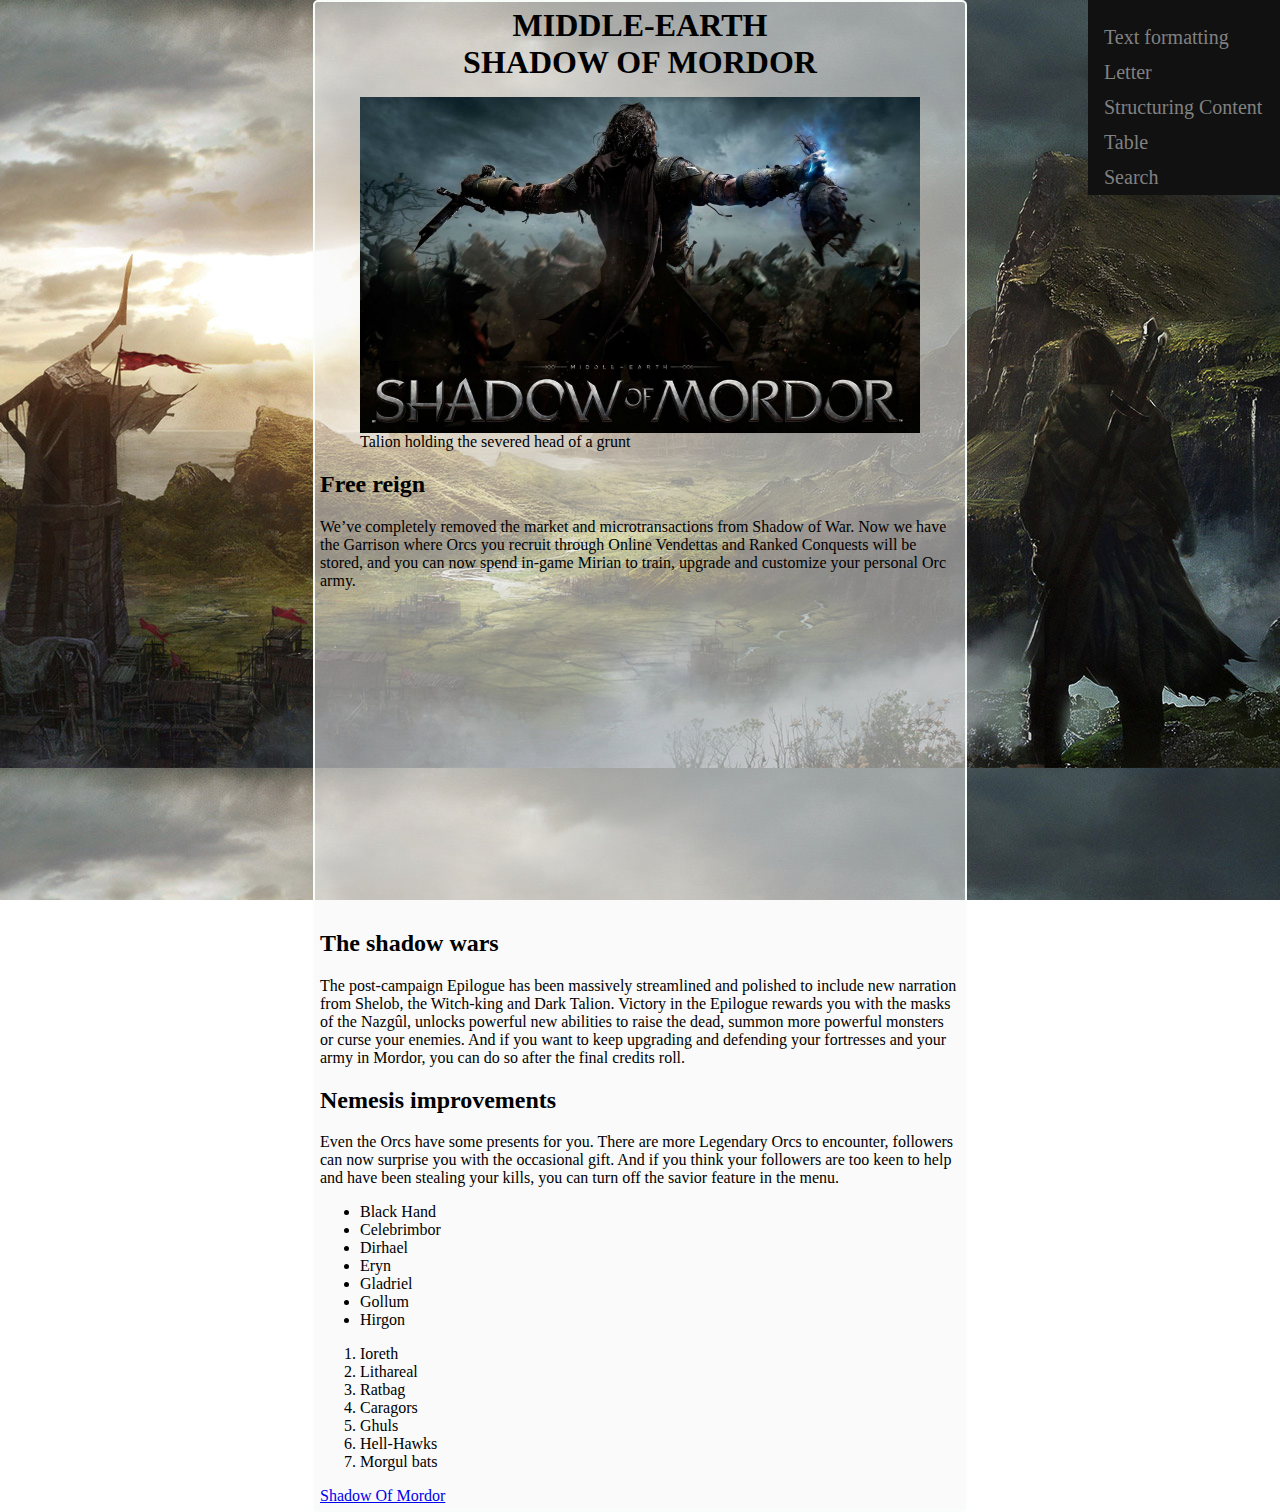
==== index.html @ 1a51475a "Added Planet table" ====
<!Doctype html>
<html lang="en">
<head>
    <meta charset="UTF-8">
    <meta name="author" content="Sharath George M">
    <meta name="description" content="Simple website based on stuff on the Mozilla Developer Network(MDN).">
    <meta name="viewport" content="width=device-width, initial-scale=1.0">
    <meta http-equiv="X-UA-Compatible" content="ie=edge">
    <title>Shadow Of Mordor</title>
    <link rel="stylesheet" type="text/css" href="styles/styles.css">
    <script src="/scripts/scripts.js"></script>
</head>
<body>
    <div id="page">
        <h1>MIDDLE-EARTH<br>SHADOW OF MORDOR</h1>
        <figure>
        <img src="images/Middle-Earth-Shadow-of-Mordor-Cover-Image.jpg" alt="An image of the Talion(Celebrimbor) from the Game" class="center">
        <figcaption>Talion holding the severed head of a grunt</figcaption>
        </figure>
        <h2>Free reign</h2>
        <p>We’ve completely removed the market and microtransactions from Shadow of War. Now we have the Garrison where Orcs you recruit through Online Vendettas and Ranked Conquests will be stored, and you can now spend in-game Mirian to train, upgrade and customize your personal Orc army.</p>
        <figure>
        <iframe width="600" height="300" src="https://www.youtube.com/embed/4rbOTQhasnM" frameborder="0" allow="autoplay; encrypted-media"></iframe>
        </figure>
        <h2>The shadow wars</h2>
        <p>The post-campaign Epilogue has been massively streamlined and polished to include new narration from Shelob, the Witch-king and Dark Talion. Victory in the Epilogue rewards you with the masks of the Nazgûl, unlocks powerful new abilities to raise the dead, summon more powerful monsters or curse your enemies. And if you want to keep upgrading and defending your fortresses and your army in Mordor, you can do so after the final credits roll.</p>
        <h2>Nemesis improvements</h2>
        <p>Even the Orcs have some presents for you. There are more Legendary Orcs to encounter, followers can now surprise you with the occasional gift. And if you think your followers are too keen to help and have been stealing your kills, you can turn off the savior feature in the menu.
        </p>
        <ul>
            <li>Black Hand</li>
            <li>Celebrimbor</li>
            <li>Dirhael</li>
            <li>Eryn</li>
            <li>Gladriel</li>
            <li>Gollum</li>
            <li>Hirgon</li>
        </ul>
        <ol>
            <li>Ioreth</li>
            <li>Lithareal</li>
            <li>Ratbag</li>
            <li>Caragors</li>
            <li>Ghuls</li>
            <li>Hell-Hawks</li>
            <li>Morgul bats</li>
        </ol>
        <a href="http://shadowofwar.wikia.com/wiki/Middle-earth:_Shadow_of_Mordor" title="SoMME(Wikia)" target="_blank">Shadow Of Mordor</a>
    </div>
    <div class="sidenav">
        <a href="htmltext-fundamentals.html">Text formatting</a>
        <a href="marking-up-a-letter.html">Letter</a>
        <a href="Structuring Content Of A Page/index.html">Structuring Content</a>
        <a href="/tables/planet-data/blank-template.html">Table</a>
        <a href="#contact">Search</a>
    </div>
</body>
</html>
---- styles/styles.css ----
@font-face {
    src: url(/fonts/forebearer.TTF);
    font-family: fantasy;
}
body {
    background-image: url(/images/middle-earth-shadow-of-mordor-background.jpg);
    background-attachment: fixed;
    margin: 0;
}
h1 {
    margin: 0;
    text-align: center;
}
#page:hover {
    border: 3px solid rgb(73, 75, 74)
}
#page {
    display: block;
    background-color: rgba(245, 245, 245, 0.5);
    width: 50%;
    margin: 0 auto;
    font-family: 'forebearer';
    border: 2px solid rgb(248, 253, 250);
    border-radius: 5px;
    padding: 5px;
}
.center {
    display: block;
    margin-left: auto;
    margin-right: auto;
    width: 100%;
}
::-webkit-scrollbar {
    width: 5px;
}
::-webkit-scrollbar-track {
    background: #0000007c; 
}
::-webkit-scrollbar-thumb {
    background: rgb(73, 75, 74); 
}
::-webkit-scrollbar-thumb:hover {
    background: #555; 
}
/*Navbar*/
/* Fixed sidenav, full height */
.sidenav {
  height: auto;
  width: 15%;
  position: fixed;
  z-index: 1;
  top: 0;
  right: 0;
  background-color: #111;
  overflow-x: hidden;
  padding-top: 20px;
}

/* Style the sidenav links and the dropdown button */
.sidenav a, .dropdown-btn {
  padding: 6px 8px 6px 16px;
  text-decoration: none;
  font-size: 20px;
  color: #818181;
  display: block;
  border: none;
  background: none;
  width:100%;
  text-align: left;
  cursor: pointer;
  outline: none;
}

/* On mouse-over */
.sidenav a:hover, .dropdown-btn:hover {
  color: #f1f1f1;
}

/* Main content */
.main {
  margin-left: 200px; /* Same as the width of the sidenav */
  font-size: 20px; /* Increased text to enable scrolling */
  padding: 0px 10px;
}

/* Add an active class to the active dropdown button */
.active {
  background-color: green;
  color: white;
}
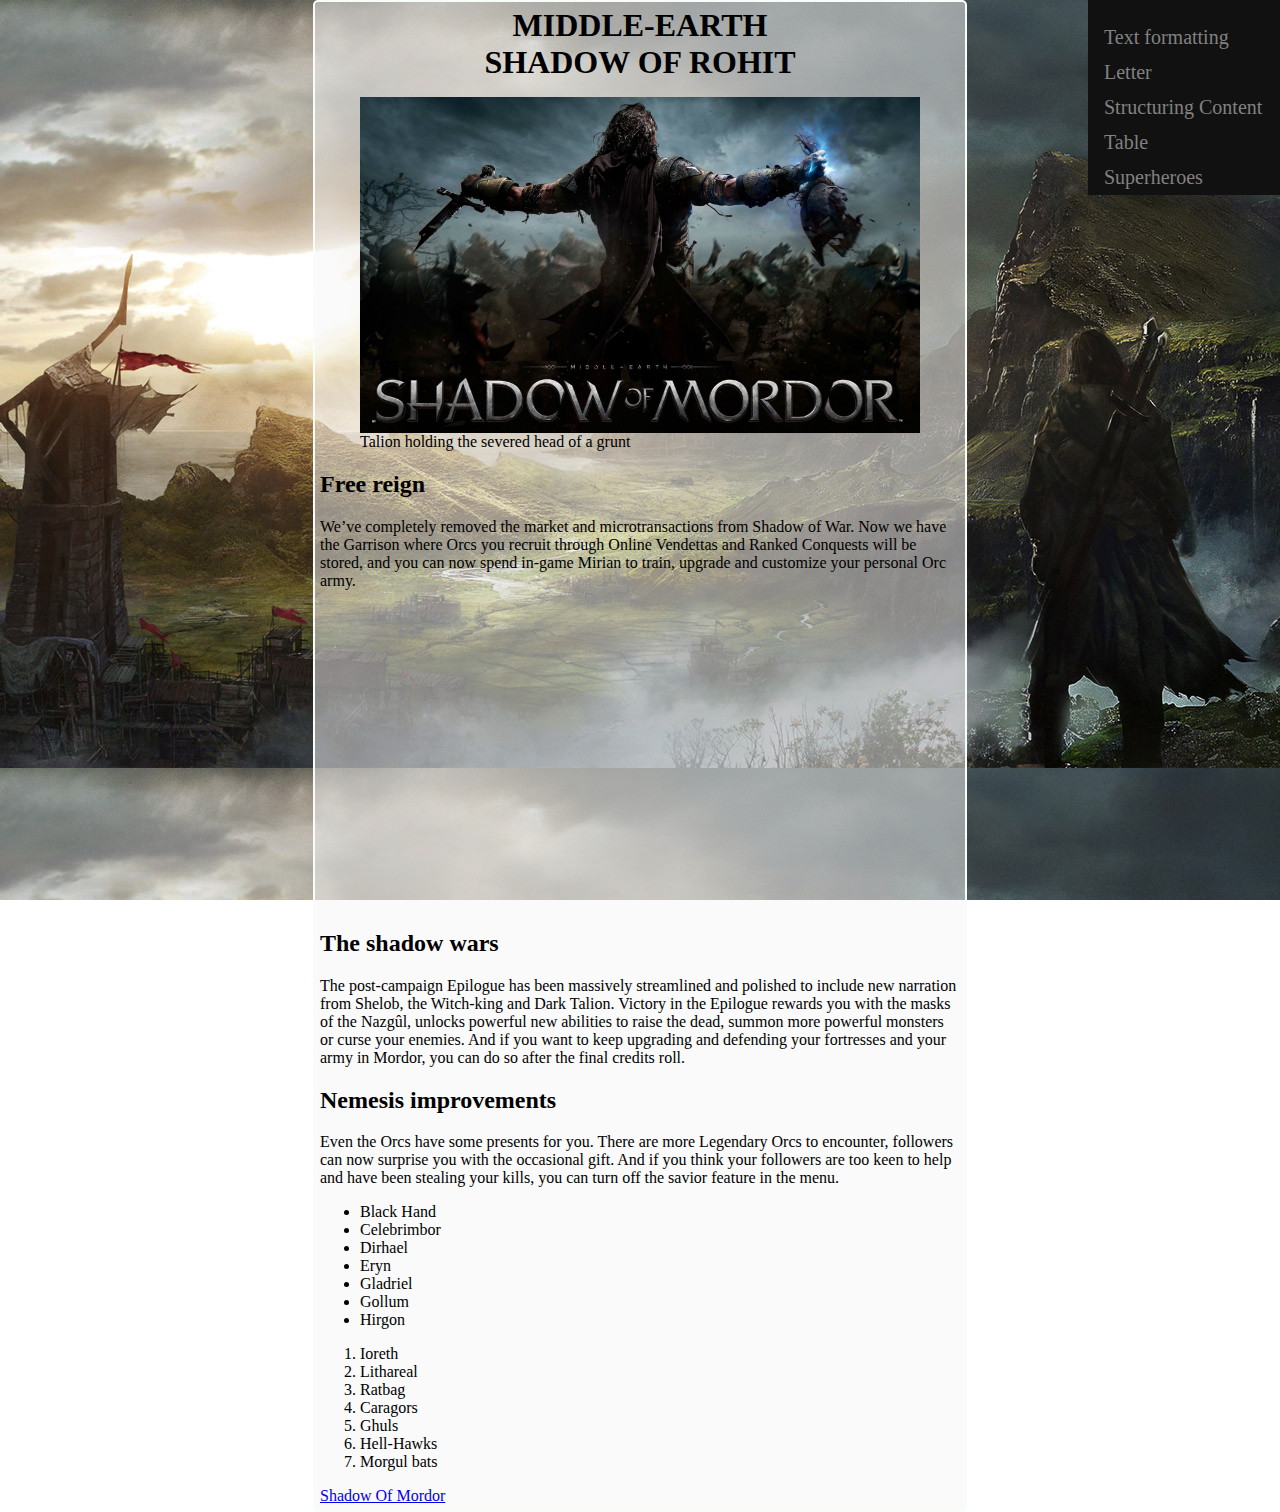
==== commit f5b25ccb: "Added XmlHttpRequest for JSON file" ====
--- a/index.html
+++ b/index.html
@@ -12,7 +12,7 @@
 </head>
 <body>
     <div id="page">
-        <h1>MIDDLE-EARTH<br>SHADOW OF MORDOR</h1>
+        <h1>MIDDLE-EARTH<br>SHADOW OF ROHIT</h1>
         <figure>
         <img src="images/Middle-Earth-Shadow-of-Mordor-Cover-Image.jpg" alt="An image of the Talion(Celebrimbor) from the Game" class="center">
         <figcaption>Talion holding the severed head of a grunt</figcaption>
@@ -52,7 +52,7 @@
         <a href="marking-up-a-letter.html">Letter</a>
         <a href="Structuring Content Of A Page/index.html">Structuring Content</a>
         <a href="/tables/planet-data/blank-template.html">Table</a>
-        <a href="#contact">Search</a>
+        <a href="/JSON/heroes.html">Superheroes</a>
     </div>
 </body>
 </html>
--- a/styles/styles.css
+++ b/styles/styles.css
@@ -1,7 +1,3 @@
-@font-face {
-    src: url(/fonts/forebearer.TTF);
-    font-family: fantasy;
-}
 body {
     background-image: url(/images/middle-earth-shadow-of-mordor-background.jpg);
     background-attachment: fixed;
@@ -56,8 +52,8 @@
   padding-top: 20px;
 }
 
-/* Style the sidenav links and the dropdown button */
-.sidenav a, .dropdown-btn {
+/* Style the sidenav links*/
+.sidenav a{
   padding: 6px 8px 6px 16px;
   text-decoration: none;
   font-size: 20px;
@@ -72,7 +68,7 @@
 }
 
 /* On mouse-over */
-.sidenav a:hover, .dropdown-btn:hover {
+.sidenav a:hover {
   color: #f1f1f1;
 }
 
@@ -83,10 +79,4 @@
   padding: 0px 10px;
 }
 
-/* Add an active class to the active dropdown button */
-.active {
-  background-color: green;
-  color: white;
-}
 
-
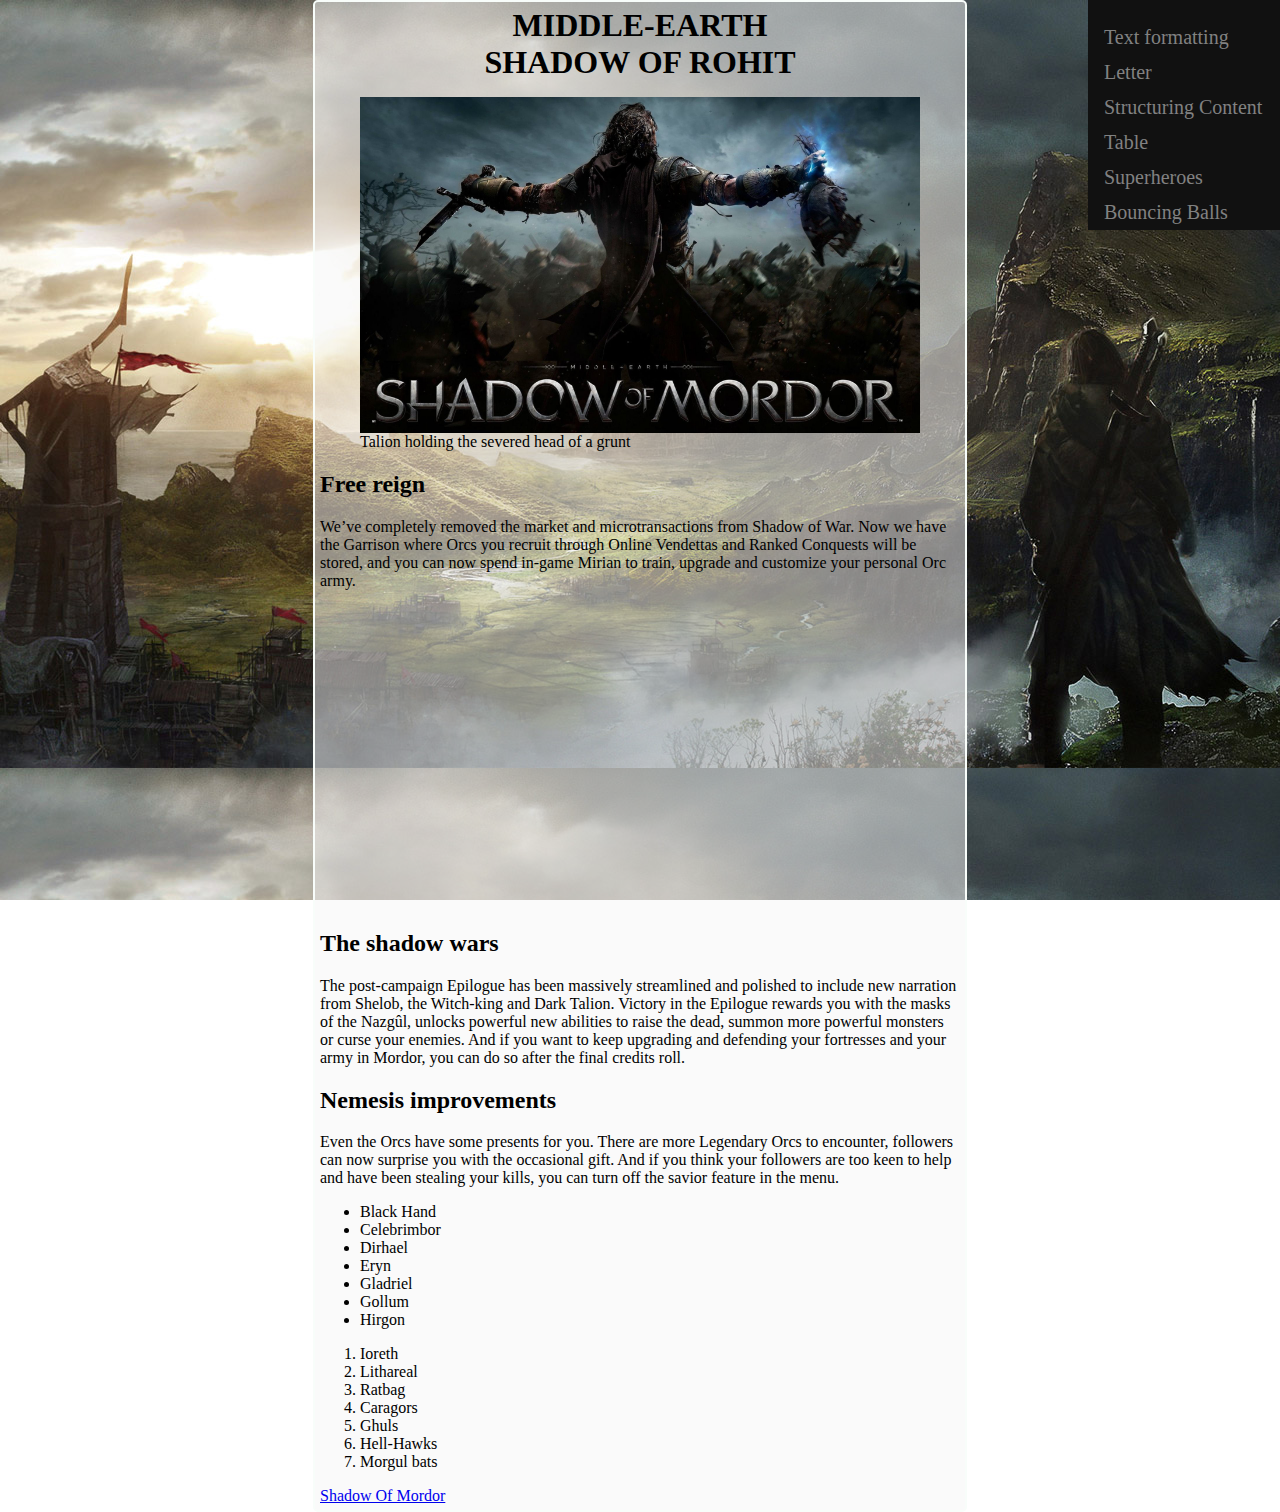
==== commit 055a1a32: "Added Bouncing Balls Simulation" ====
--- a/index.html
+++ b/index.html
@@ -53,6 +53,7 @@
         <a href="Structuring Content Of A Page/index.html">Structuring Content</a>
         <a href="/tables/planet-data/blank-template.html">Table</a>
         <a href="/JSON/heroes.html">Superheroes</a>
+        <a href="/Bouncing Balls/index.html">Bouncing Balls</a>
     </div>
 </body>
 </html>
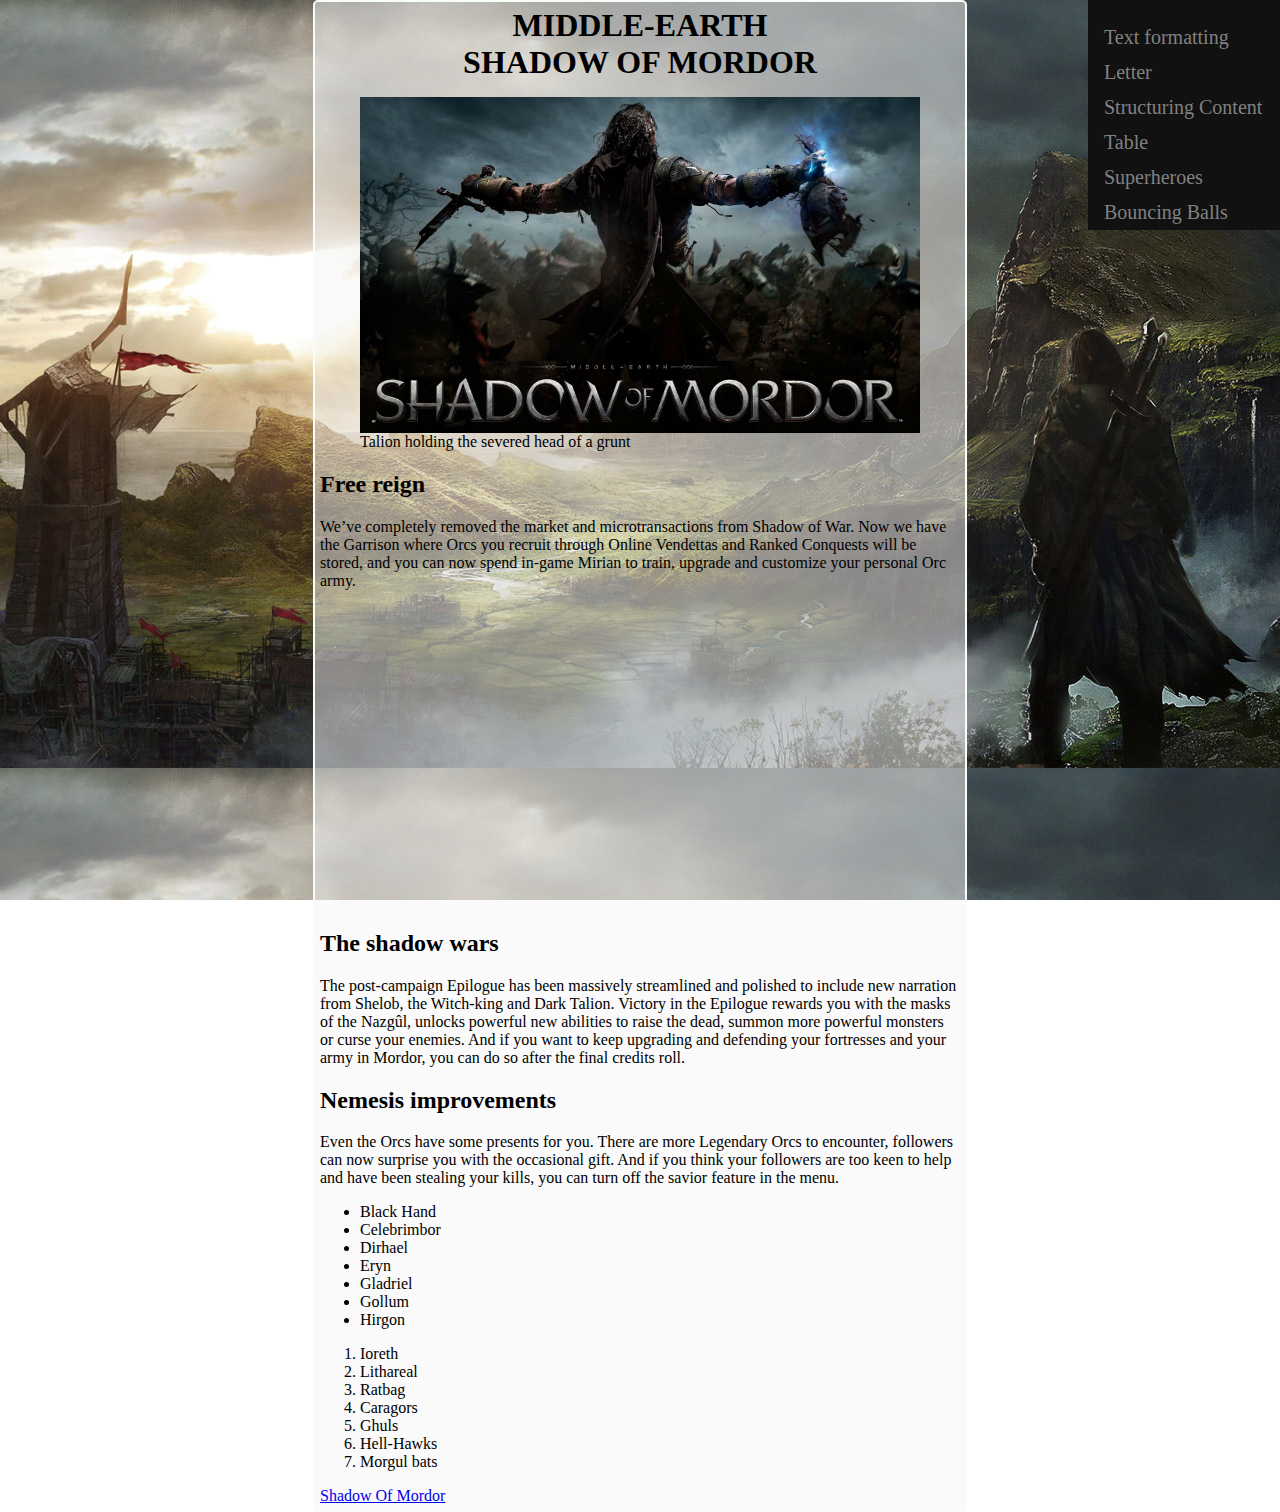
==== commit 786a9464: "Changed heading to Mordor" ====
--- a/index.html
+++ b/index.html
@@ -12,7 +12,7 @@
 </head>
 <body>
     <div id="page">
-        <h1>MIDDLE-EARTH<br>SHADOW OF ROHIT</h1>
+        <h1>MIDDLE-EARTH<br>SHADOW OF MORDOR</h1>
         <figure>
         <img src="images/Middle-Earth-Shadow-of-Mordor-Cover-Image.jpg" alt="An image of the Talion(Celebrimbor) from the Game" class="center">
         <figcaption>Talion holding the severed head of a grunt</figcaption>
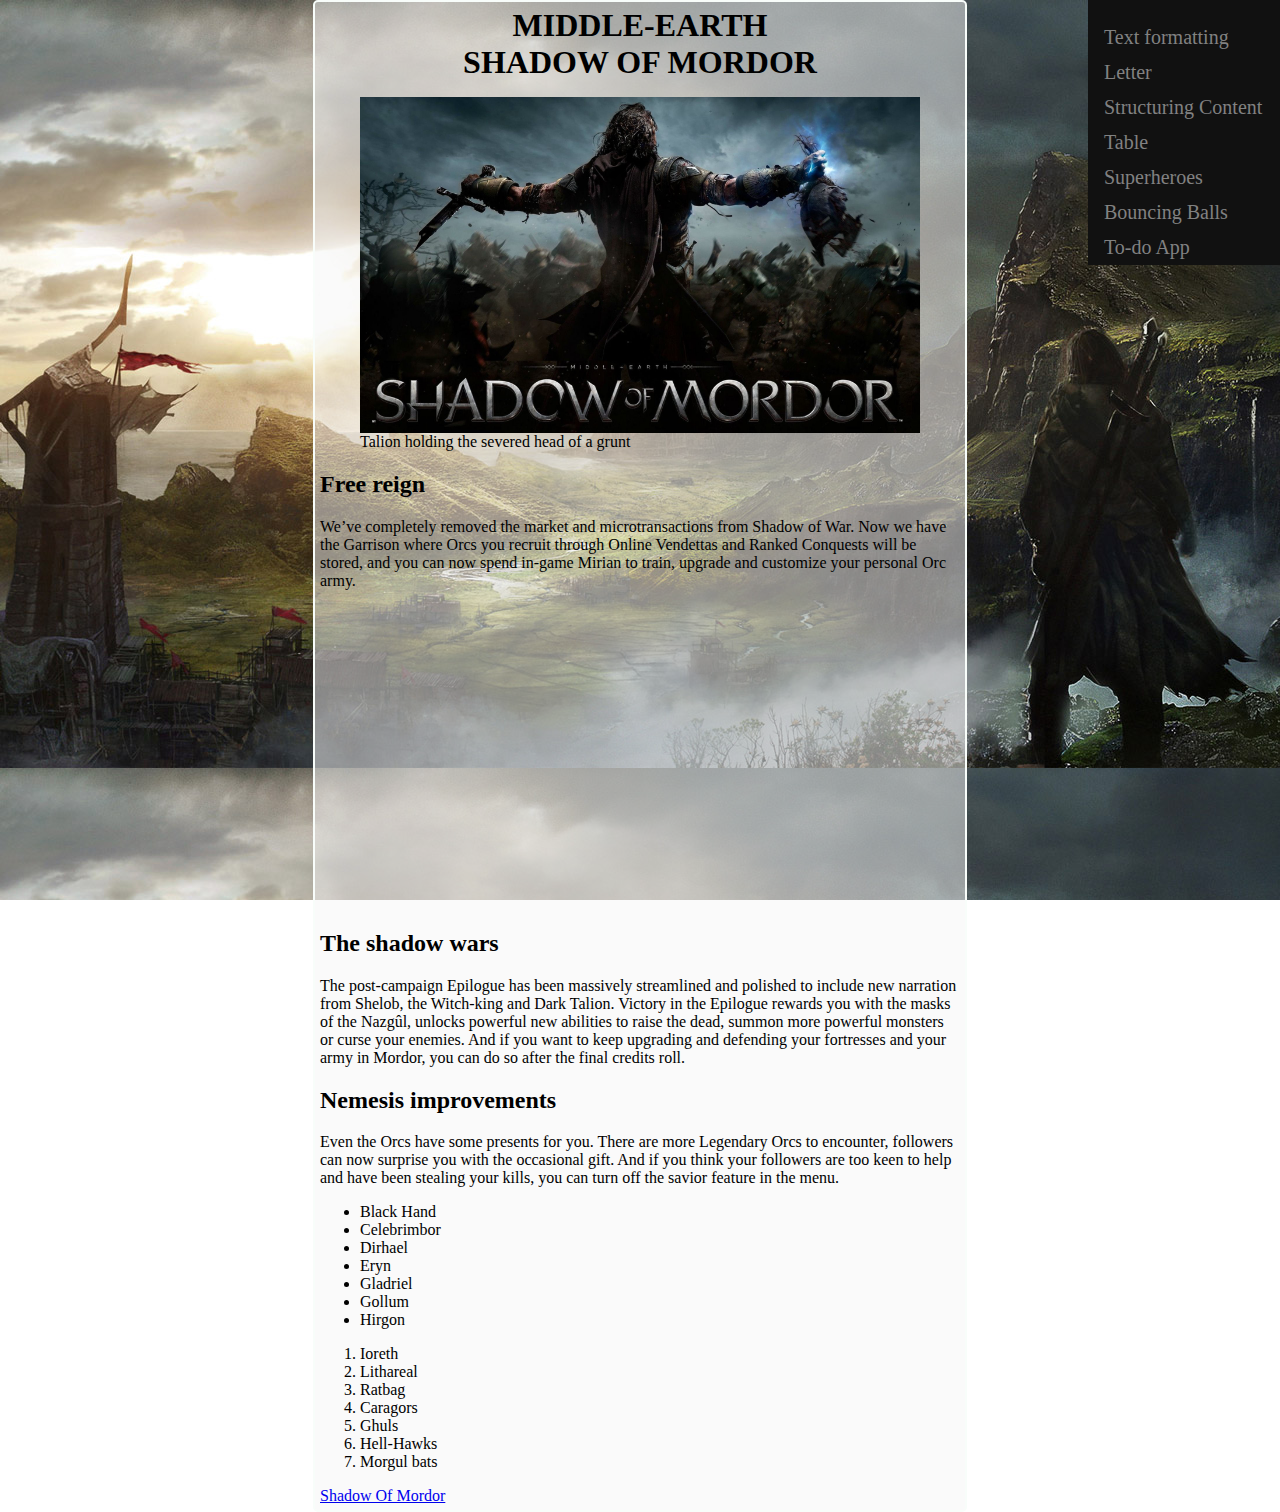
==== commit 23729f4e: "Added Taskmate" ====
--- a/index.html
+++ b/index.html
@@ -54,6 +54,7 @@
         <a href="/tables/planet-data/blank-template.html">Table</a>
         <a href="/JSON/heroes.html">Superheroes</a>
         <a href="/Bouncing Balls/index.html">Bouncing Balls</a>
+        <a href="public/index.html">To-do App</a>
     </div>
 </body>
 </html>
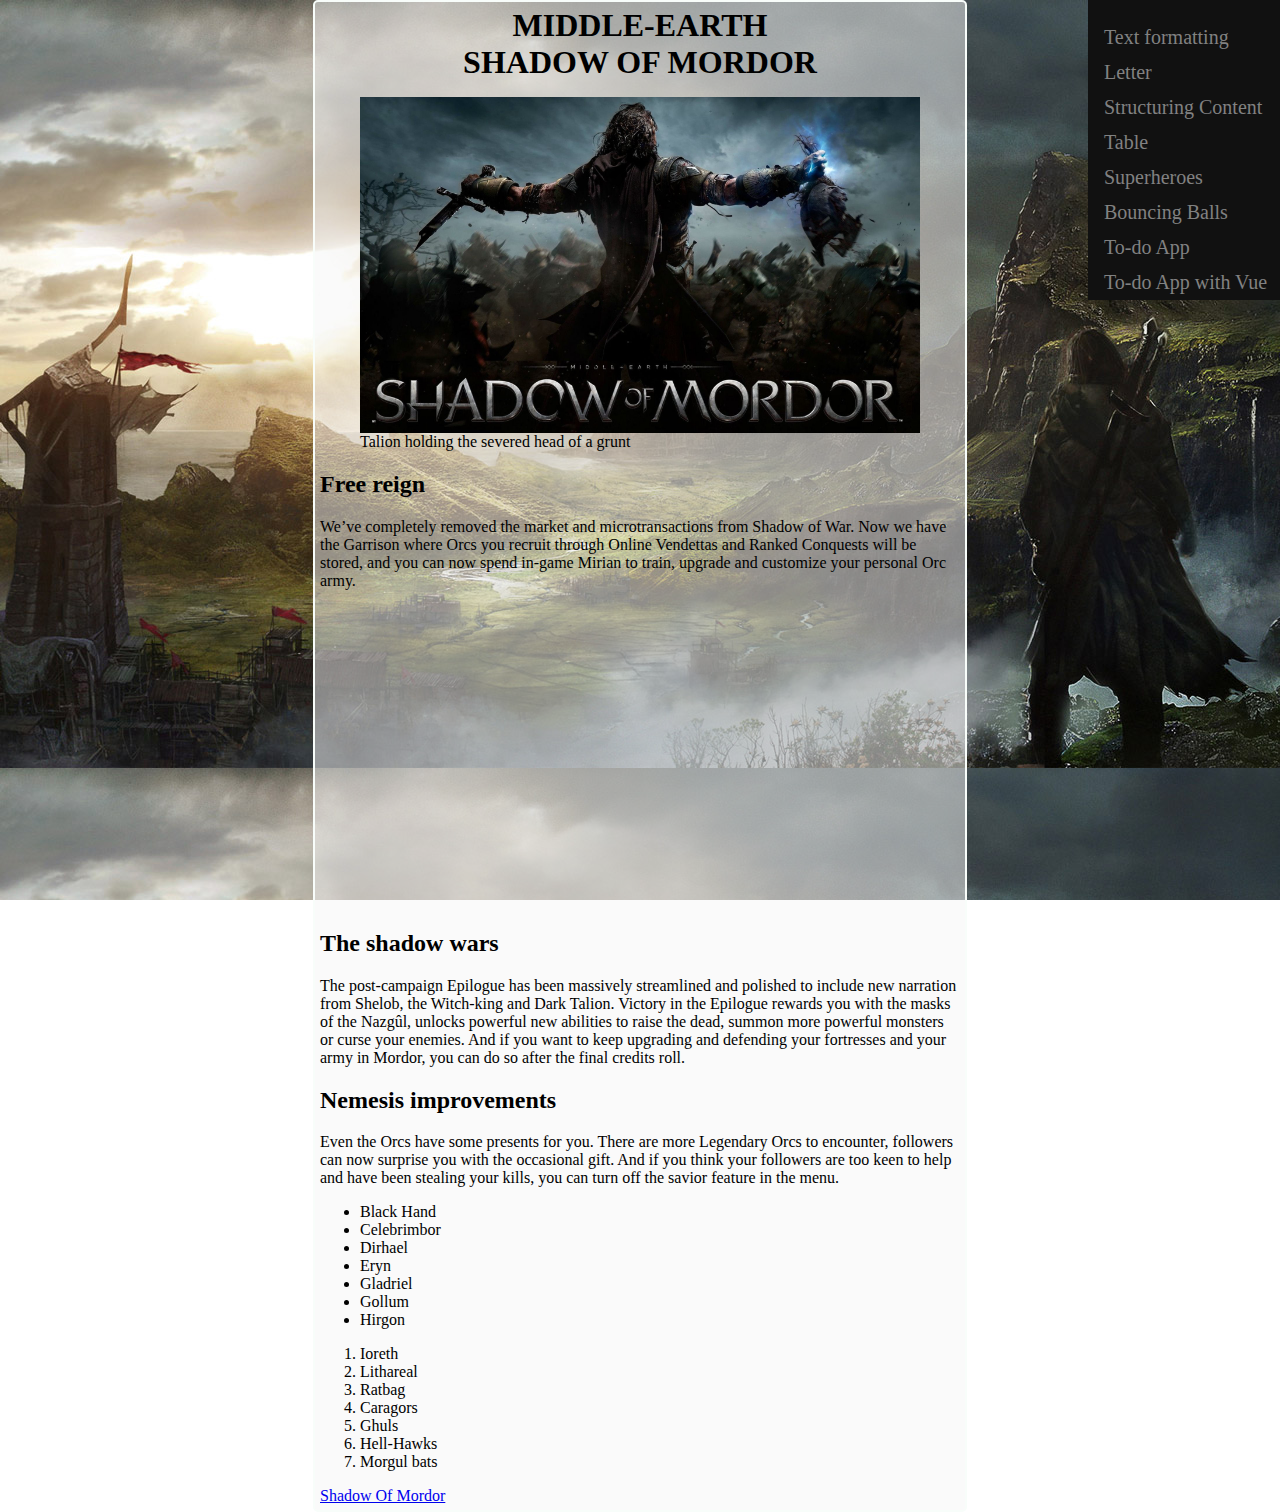
==== commit 8e3d853a: "Update index.html" ====
--- a/index.html
+++ b/index.html
@@ -55,6 +55,7 @@
         <a href="/JSON/heroes.html">Superheroes</a>
         <a href="/Bouncing Balls/index.html">Bouncing Balls</a>
         <a href="public/index.html">To-do App</a>
+        <a href="PublicToDoVue/index.html">To-do App with Vue</a>
     </div>
 </body>
 </html>
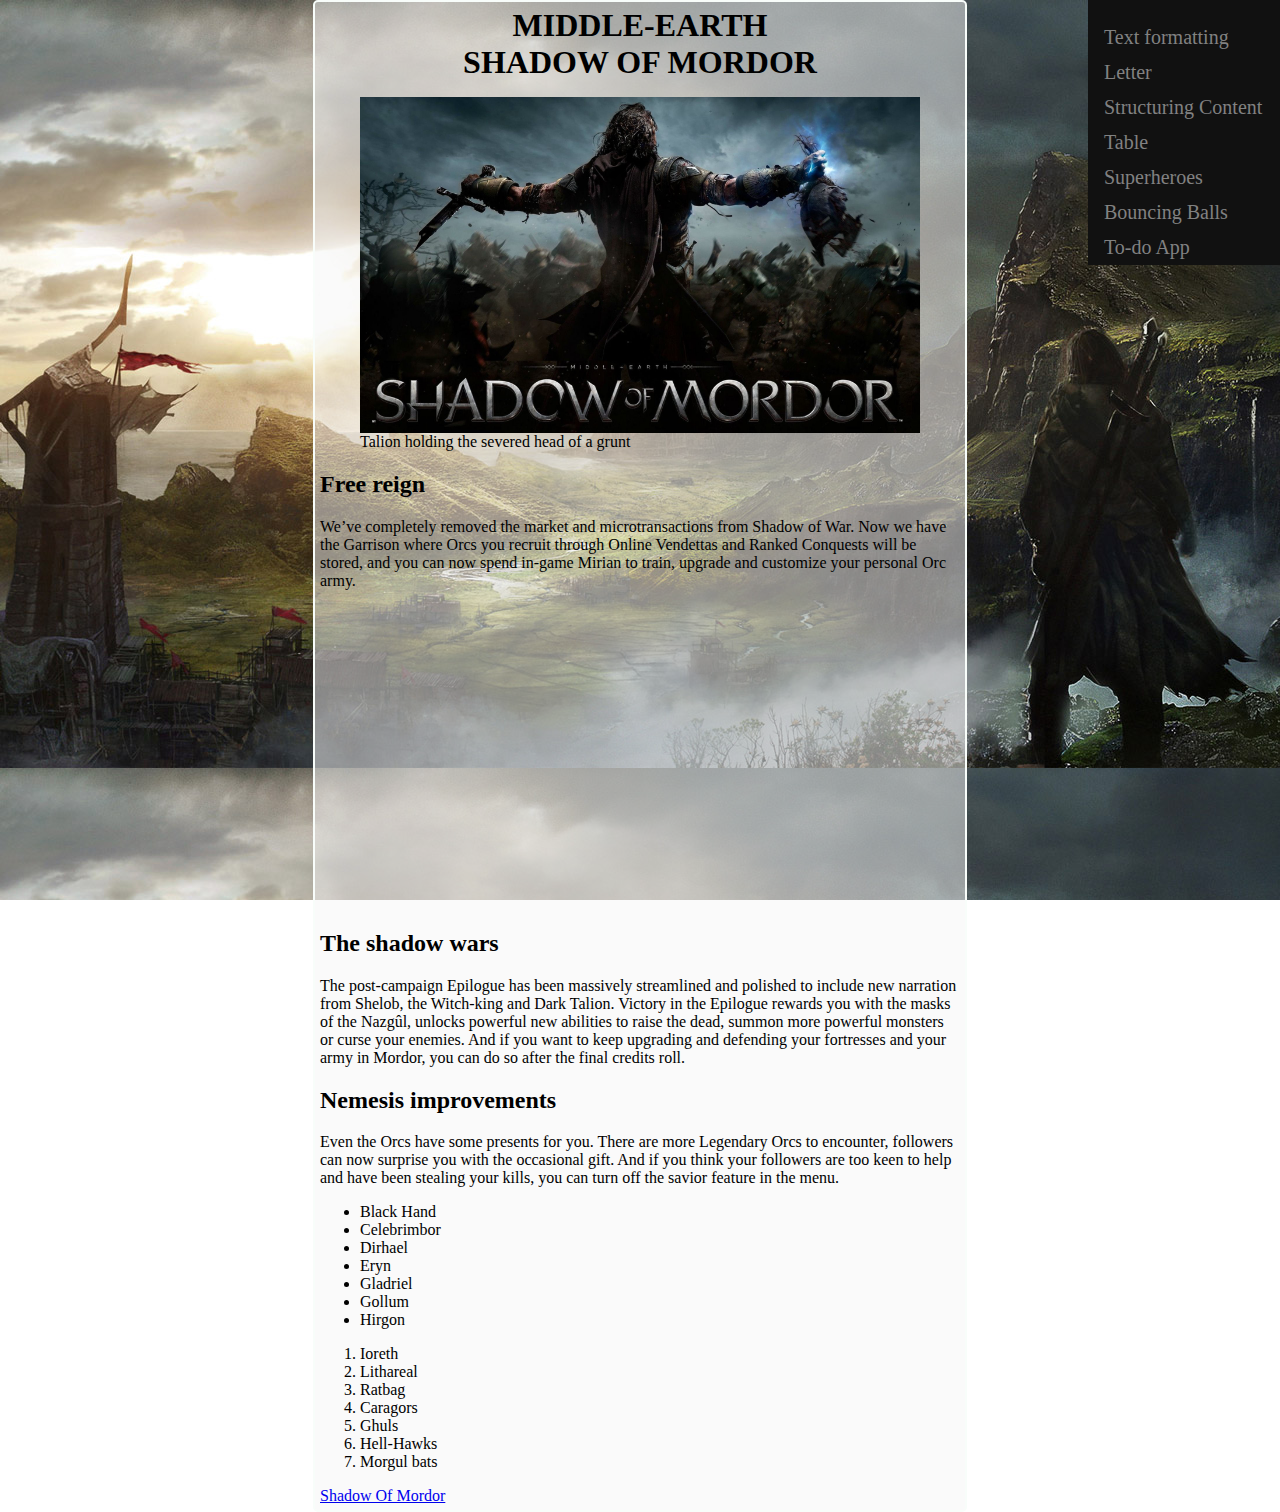
==== commit f28ef4ee: "Update index.html" ====
--- a/index.html
+++ b/index.html
@@ -55,7 +55,7 @@
         <a href="/JSON/heroes.html">Superheroes</a>
         <a href="/Bouncing Balls/index.html">Bouncing Balls</a>
         <a href="public/index.html">To-do App</a>
-        <a href="PublicToDoVue/index.html">To-do App with Vue</a>
+        <!--<a href="PublicToDoVue/index.html">To-do App with Vue</a>-->
     </div>
 </body>
 </html>
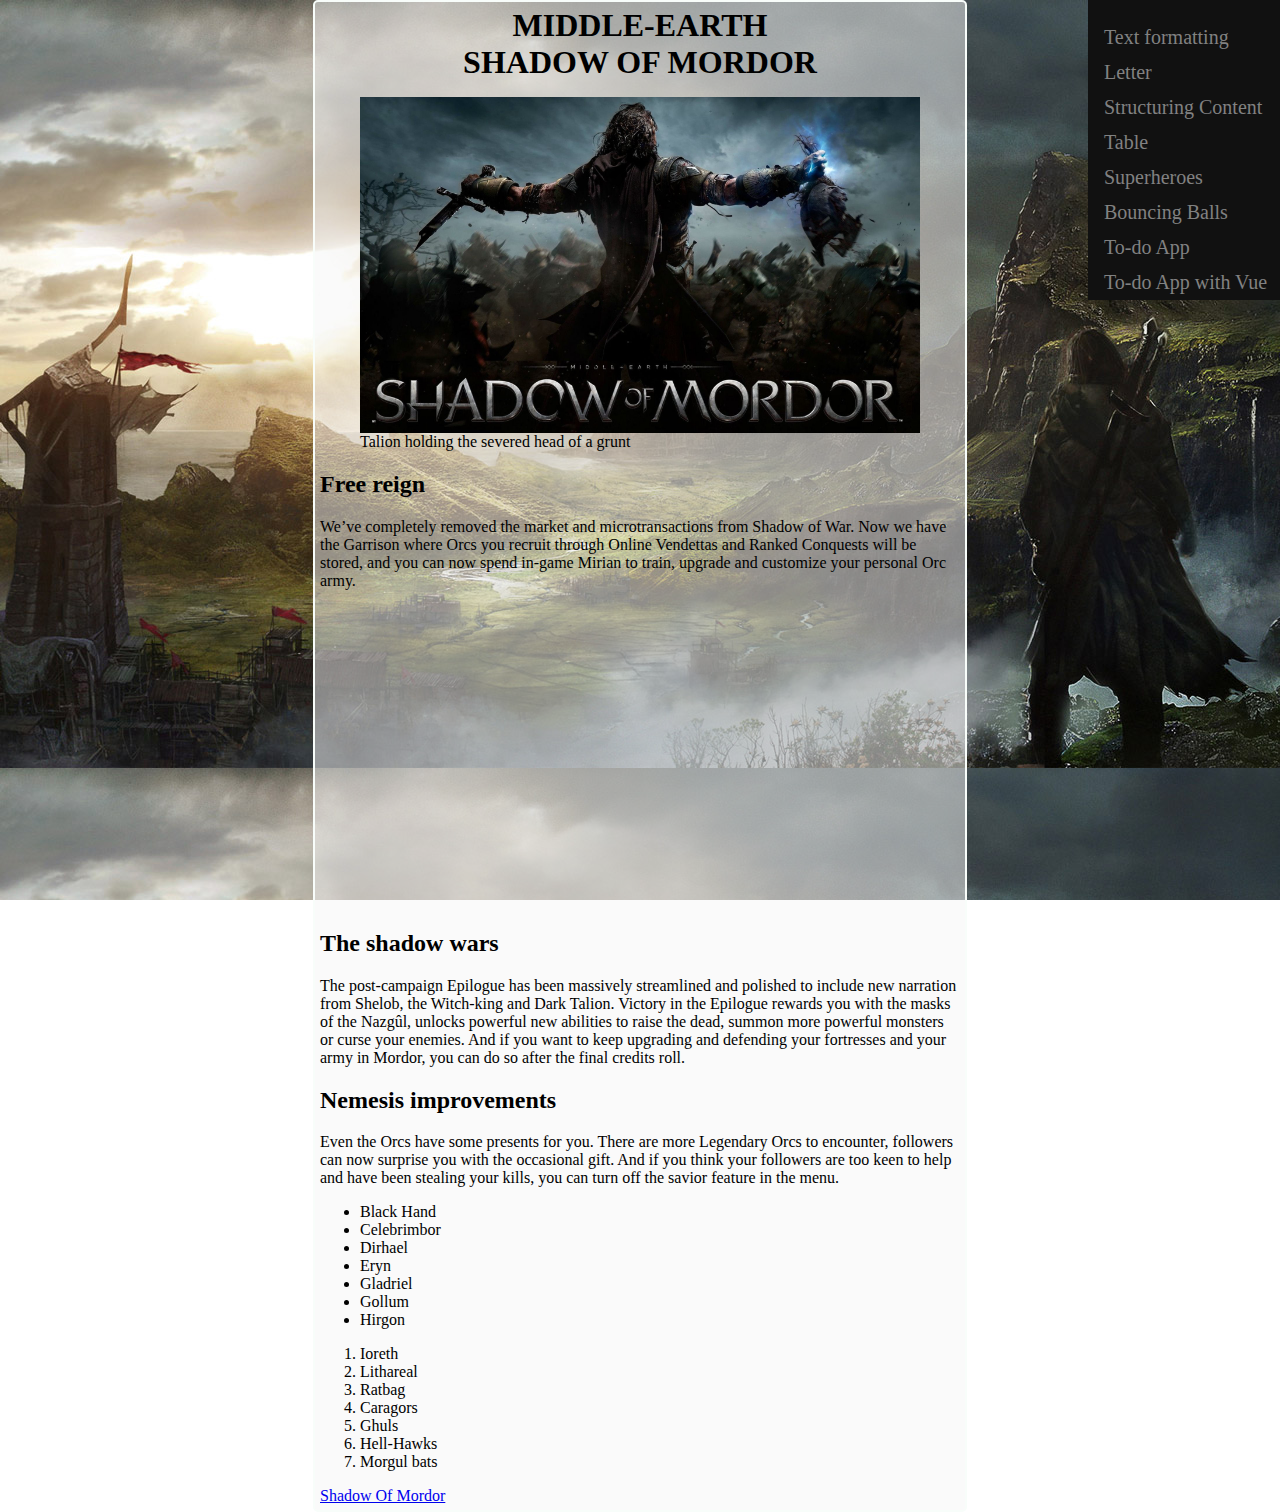
==== commit 3ceb0408: "Update index.html" ====
--- a/index.html
+++ b/index.html
@@ -55,7 +55,7 @@
         <a href="/JSON/heroes.html">Superheroes</a>
         <a href="/Bouncing Balls/index.html">Bouncing Balls</a>
         <a href="public/index.html">To-do App</a>
-        <!--<a href="PublicToDoVue/index.html">To-do App with Vue</a>-->
+        <a href="PublicToDoVue/index.html">To-do App with Vue</a>
     </div>
 </body>
 </html>
